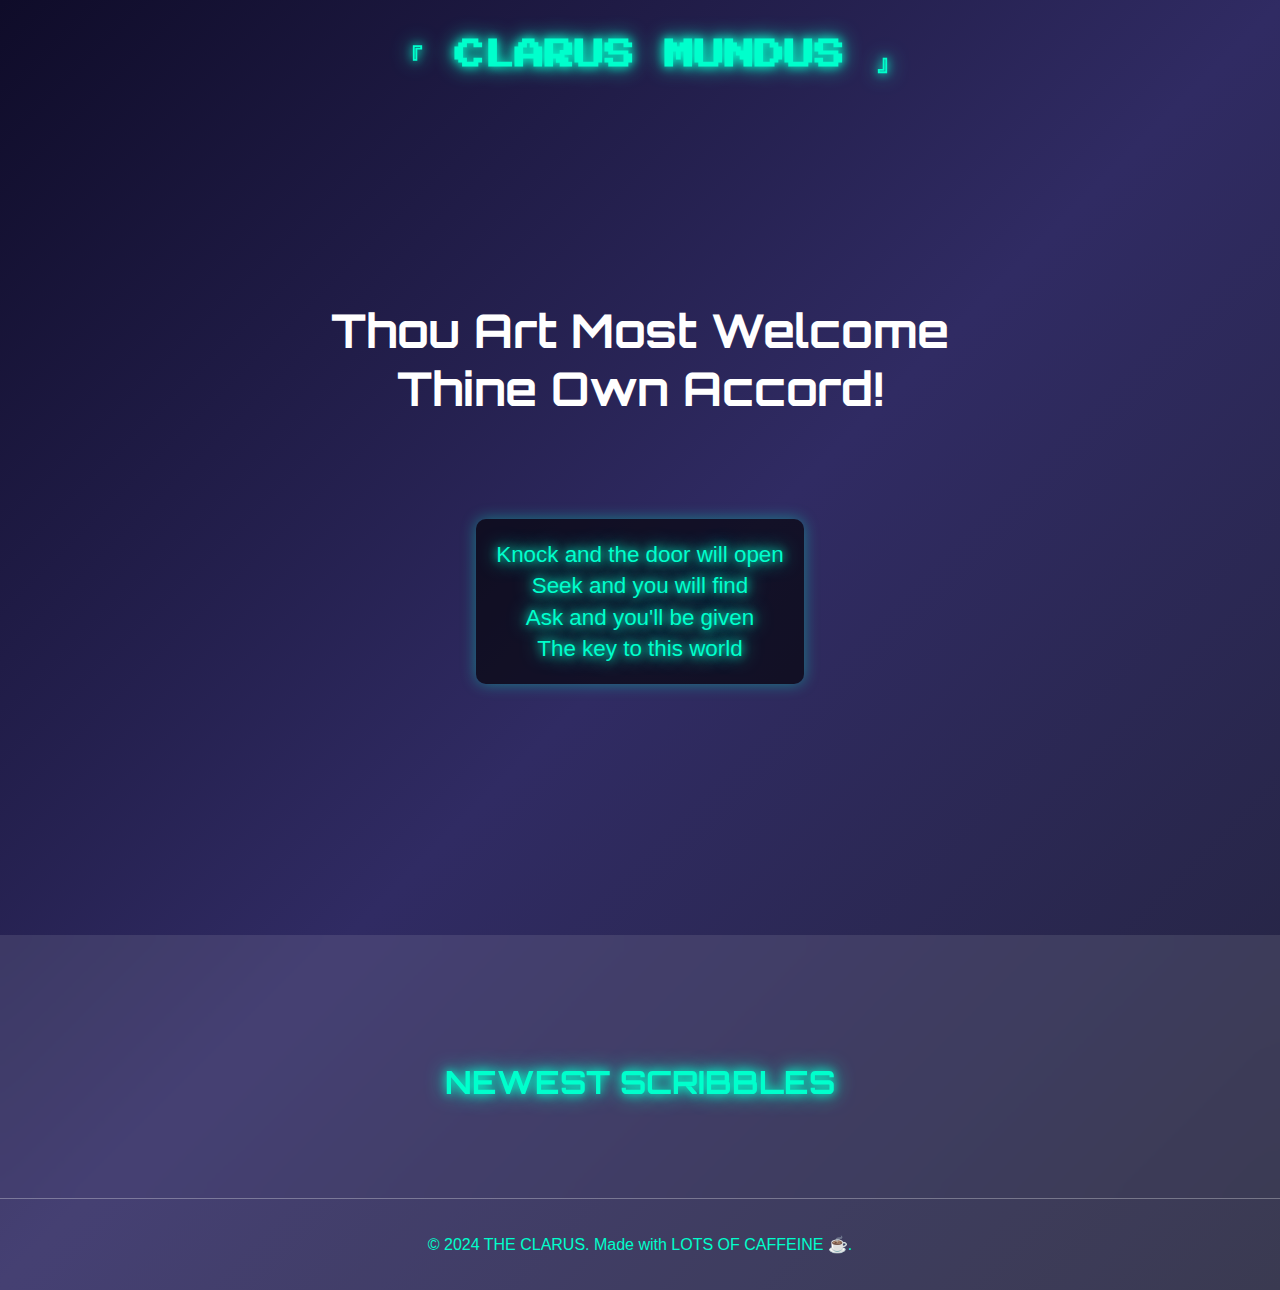
==== index.html @ f5828415 "all" ====
<!DOCTYPE html>
<html lang="en">
<head>
    <meta charset="UTF-8">
    <meta name="viewport" content="width=device-width, initial-scale=1.0">
    <link rel="icon" href="dogcow.png" type="image/x-icon">
    <title>THE CLARUS</title>
    <link rel="stylesheet" href="ded.css">
    <link rel="stylesheet" href="https://fonts.googleapis.com/css2?family=Orbitron&display=swap">
    <link rel="stylesheet" href="https://fonts.googleapis.com/css2?family=Press+Start+2P&display=swap">
    
</head>
<body>
    <canvas id="canvas"></canvas>
    <header>
        <h1 class="hoverable">『 CLARUS MUNDUS 』</h1>
        <nav class="hoverable">
            <ul>
                <li><a href="index.html" class="hoverable">HOME</a></li>
                <li><a href="scribbles.html" class="hoverable">SCRIBBLES</a></li>
                <li><a href="about.html" class="hoverable">ABOUT</a></li>
            </ul>
        </nav>
    </header>

    <section id="home" class="hero-section">
        <h2>Thou Art Most Welcome <br> Thine Own Accord!</h2>
        <div class="hero-content">
            <p class="hero-text">Knock and the door will open<br>
            Seek and you will find<br>
            Ask and you'll be given<br>
            The key to this world</p>
        </div>
    </section>

    <section id="blog" class="blog-section">
        <h2>NEWEST SCRIBBLES</h2>
        <div class="blog-posts">
            <!-- Blog posts will be dynamically added here -->
        </div>
    </section>

    <footer>
        <p>&copy; 2024 THE CLARUS. Made with LOTS OF CAFFEINE ☕. </p>
    </footer>

    <script src="script.js"></script>
    <script src="script2.js"></script>
</body>
</html>
---- ded.css ----
/* Body & Basic Elements */
body {
    cursor: url(https://cdn.custom-cursor.com/db/4732/32/arrow2699.png), default !important;
    font-family: 'Segoe UI', Tahoma, Geneva, Verdana, sans-serif;
    margin: 0;
    padding: 0;
    background: linear-gradient(135deg, #0f0c29, #302b63, #24243e);
    background-color: #302b63;
    color: #ffffff;
    min-height: 100vh;
    display: flex;
    flex-direction: column;
}


.hoverable, .blog-post, .futuristic-button {
    cursor: url(https://cdn.custom-cursor.com/db/4731/32/arrow2699.png), pointer !important;
}

body.holding .hoverable {
    cursor: url(https://cdn.custom-cursor.com/db/4731/32/arrow2699.png), pointer !important;
}

header {
    position: fixed; /* Makes the header stick to the top */
    top: 0;
    left: 0;
    width: 100%;
    padding: 20px 10px; /* Adjusted for smaller screens */
    text-align: center;
    z-index: 1000;
    transition: background-color 0.5s ease, border-bottom 0.5s ease;
}

header h1 {
    font-family: 'Press Start 2P', sans-serif;
    /*margin: 0;*/
    font-size: 1.9rem; /* Adjusted font size for mobile */
    color: #00ffcc;
    text-shadow: 0 0 10px #00ffcc, 0 0 20px #00ffcc;
    cursor: pointer;
}

nav ul {
    list-style: none;
    padding: 0;
    margin: 20px 0 0 0;
    display: flex;
    justify-content: center;
    opacity: 0; /* Initially hidden */
    visibility: hidden; /* Initially hidden */
    transform: translateY(-20px); /* Hidden off-screen above the header */
    transition: opacity 0.3s ease, visibility 0.3s ease, transform 0.3s ease;
}

nav ul li {
    margin: 0 20px;
}

nav ul li a {
    color: #00ffcc;
    text-decoration: none;
    font-size: 1.2rem; /* Adjusted font size for mobile */
    transition: color 0.3s, text-shadow 0.3s;
}

nav ul li a:hover {
    color: #ffffff;
    text-shadow: 0 0 10px #ffffff, 0 0 20px #ffffff, 0 0 30px #ffffff;
}

header h1:hover + nav ul,
nav ul:hover {
    opacity: 1;
    visibility: visible;
}

/* Hero Section */
.hero-section {
    height: 95vh; /* Adjusted height for smaller screens */
    display: flex;
    flex-direction: column;
    justify-content: center;
    align-items: center;
    text-align: center;
    position: relative;
    color: #ffffff;
    margin-top: 80px; /* Adjusted to ensure content is below the header */
}

.hero-section h2 {
    font-family: 'Orbitron', sans-serif;
    font-size: 2.9rem; /* Adjusted font size for mobile */
    margin-top: -30px;
    margin-bottom: 8%;
    animation: glow 2s infinite alternate;
}

.upper-post h2 {
    font-family: 'Orbitron', sans-serif;
    font-size: 2.9rem; /* Adjusted font size for mobile */
    
    animation: glow 2s infinite alternate;
}

.abouth2 {
    font-family: 'Orbitron', sans-serif;
    font-size: 2.9rem; /* Adjusted font size for mobile */
    margin-top: 0px !important;
    margin-bottom: 0px !important;
    animation: glow 2s infinite alternate;
}

.hero-content {
    background: rgba(0, 0, 0, 0.6); /* Semi-transparent background for text readability */
    padding: 10px; /* Reduced padding for smaller screens */
    border-radius: 10px; /* Rounded corners for a modern look */
    box-shadow: 0 0 15px rgba(0, 255, 204, 0.4); /* Glowing effect */
}

.hero-text {
    font-size: 1.2rem; /* Adjusted size for smaller screens */
    line-height: 1.4;
    color: #00ffcc;
    text-shadow: 0 0 10px #00ffcc, 0 0 20px #00ffcc;
    margin: 0;
}

@keyframes fadeIn {
    from {
        opacity: 0;
        transform: translateY(20px);
    }
    to {
        opacity: 1;
        transform: translateY(0);
    }
}

.hero-content {
    animation: fadeIn 2s ease-out;
}

.hero-section p {
    font-size: 1.4rem; /* Adjusted size for smaller screens */
}

/* Blog Section */
.blog-section {
    padding: 30px 10px; /* Adjusted padding for smaller screens */
    background: rgba(255, 255, 255, 0.1);
    backdrop-filter: blur(10px);
    padding-top: 100px;
}

.blog-section2 {
    padding: 30px 10px; /* Adjusted padding for smaller screens */
    
    backdrop-filter: blur(10px);
    padding-top: 100px;
}
.blog-section2 h2 {
    font-family: 'Orbitron', sans-serif;
    text-align: center;
    margin-bottom: 20px; /* Adjusted margin for smaller screens */
    font-size: 2rem; /* Adjusted font size for mobile */
    color: #00ffcc;
    text-shadow: 0 0 10px #00ffcc, 0 0 20px #00ffcc;
}

.blog-section h2 {
    font-family: 'Orbitron', sans-serif;
    text-align: center;
    padding-bottom: 40px; /* Adjusted margin for smaller screens */
    font-size: 2rem; /* Adjusted font size for mobile */
    color: #00ffcc;
    text-shadow: 0 0 10px #00ffcc, 0 0 20px #00ffcc;
}

.blog-posts {
    text-align: center;
    display: flex;
    flex-wrap: wrap;
    justify-content: center; /* Center align items */
}

.blog-post {
    background: rgba(255, 255, 255, 0.1);
    backdrop-filter: blur(10px);
    margin: 10px; /* Reduced margin for smaller screens */
    padding: 10px; /* Reduced padding for smaller screens */
    border-radius: 10px;
    width: 100%; /* Full width on small screens */
    max-width: 300px; /* Max width for larger screens */
    transition: transform 0.3s, box-shadow 0.3s;
    border: 1px solid rgba(255, 255, 255, 0.3);
}

.blog-post h3 {
    text-align: center;
    color: #00ffcc;
    margin: 0;
}

.blog-post h3:hover {
    text-shadow: 0 0 10px #00ffcc, 0 0 20px #00ffcc;
}

.blog-post:hover {
    transform: translateY(-10px);
    box-shadow: 0 0 15px rgba(0, 255, 204, 0.8), 0 0 25px rgba(0, 255, 204, 0.6);
}

.blog-link {
    cursor: url(https://cdn.custom-cursor.com/db/4731/32/arrow2699.png), pointer !important;
    color: #00ffcc;
    text-decoration: none;
    display: block; /* Ensures the entire block is clickable */
    margin-bottom: 10px;
}

.blog-link p {
    color: #ffffff;
}

/* Footer */
footer {
    text-align: center;
    padding: 20px 0;
    background-color: rgba(255, 255, 255, 0.1);
    color: #00ffcc;
    border-top: 1px solid rgba(255, 255, 255, 0.3);
    margin-top: auto;
}

/* Animations */
@keyframes glow {
    from {
        text-shadow: 0 0 10px #00ffcc, 0 0 20px #00ffcc, 0 0 30px #00ffcc, 0 0 40px #00ffcc;
    }
    to {
        text-shadow: 0 0 20px #ffffff, 0 0 30px #00ffcc, 0 0 40px #00ffcc, 0 0 50px #00ffcc;
    }
}

/* Responsive Design */
@media (max-width: 768px) {
    .blog-posts {
        flex-direction: column;
        align-items: center;
    }
    .canvas {
        z-index: -1 !important;
    }
    .hero-section {
        margin-top: 60px; /* Adjusted for smaller screens */
    }
    header h1 {
        font-size: 1.2rem;
    }
    footer {
        font-size: 0.8rem;
    }
}
.neon-button {
    background-color: transparent;
    color: #00ffcc;
    border: 2px solid #00ffcc;
    padding: 8px 16px; /* Reduced padding for smaller screens */
    text-transform: uppercase;
    font-size: 0.9rem; /* Adjusted font size for mobile */
    cursor: pointer;
    transition: color 0.3s, box-shadow 0.3s;
    text-shadow: 0 0 10px #00ffcc, 0 0 20px #00ffcc;
}

.neon-button:hover {
    color: #ffffff;
    box-shadow: 0 0 10px #00ffcc, 0 0 20px #00ffcc, 0 0 30px #00ffcc;
}

.blog-post {
    perspective: 1000px;
}

.blog-post:hover {
    transform: rotateY(10deg);
}

canvas {
    position: absolute;
    top: 0;
    right: 0;
    /*z-index: 1;*/
}

/* Header Background Invisible */
header {
    background-color: transparent;
    border-bottom: none;
}

/* Header Background Visible on Scroll */
header.scrolled {
    background: linear-gradient(135deg, rgba(15, 12, 41, 0.8), rgba(48, 43, 99, 0.8), rgba(36, 36, 62, 0.8));
    border-bottom: 1px solid rgba(0, 255, 204, 0.4);
    box-shadow: 0 4px 10px rgba(0, 255, 204, 0.2);
    backdrop-filter: blur(10px); /* Adds a glassmorphism effect */
    animation: pulse 3s infinite alternate;
}

@keyframes pulse {
    0% {
        box-shadow: 0 4px 10px rgba(0, 255, 204, 0.2), 0 0 20px rgba(0, 255, 204, 0.4);
    }
    100% {
        box-shadow: 0 4px 10px rgba(0, 255, 204, 0.4), 0 0 40px rgba(0, 255, 204, 0.6);
    }
}

header.scrolled nav ul {
    opacity: 1;
    visibility: visible;
    transform: translateY(0); /* Moves into view */
}

/* Search Bar */
.search-bar {
    text-align: center;
    margin-bottom: 20px;
}

#searchInput {
    padding: 10px;
    width: 80%;
    max-width: 600px;
    border-radius: 20px;
    border: 1px solid rgba(255, 255, 255, 0.3);
    background: rgba(0, 0, 0, 0.5);
    color: #00ffcc;
    font-size: 1rem;
    box-shadow: 0 0 10px rgba(0, 255, 204, 0.4);
    transition: box-shadow 0.3s ease;
}

#searchInput:focus {
    outline: none;
    box-shadow: 0 0 20px rgba(0, 255, 204, 0.8);
}

/* Adjust the layout for small screens */
@media (max-width: 768px) {
    #searchInput {
        width: 90%;
    }
}

/* Futuristic Button */
.futuristic-button {
    display: inline-block;
    padding: 12px 24px;
    font-size: 1.2rem;
    text-transform: uppercase;
    color: #00ffcc;
    background-color: transparent;
    border: 2px solid #00ffcc;
    border-radius: 50px;
    cursor: pointer;
    transition: all 0.3s ease;
    position: relative;
    z-index: 1;
    overflow: hidden;
    box-shadow: 0 0 15px rgba(0, 255, 204, 0.4), 0 0 25px rgba(0, 255, 204, 0.2);
    text-shadow: 0 0 10px #00ffcc, 0 0 20px #00ffcc;
    margin-top: 20px;
}

.futuristic-button::before {
    content: '';
    position: absolute;
    top: 0;
    left: 0;
    width: 100%;
    height: 100%;
    background: linear-gradient(135deg, rgba(0, 255, 204, 0.4), rgba(0, 255, 204, 0.1));
    transition: all 0.3s ease;
    z-index: -1;
    transform: scale(0);
    border-radius: 50px;
}

.futuristic-button:hover::before {
    transform: scale(1.5);
    opacity: 0;
}

.futuristic-button:hover {
    color: #ffffff;
    box-shadow: 0 0 20px #00ffcc, 0 0 40px #00ffcc, 0 0 60px #00ffcc;
}







/* Easter Egg Effect */
body.easter-egg {
    background: linear-gradient(135deg, #ff0000, #ff9900, #ffcc00);
    color: #000000;
}

.hero-content a {
    margin: 10px;
    display: inline-block;
    text-decoration: none;
}

.hero-content a.futuristic-button {
    margin-top: 20px;
}

/* Responsive Design for Hero Section */
.hero-section {
    height: 95vh; /* Adjusted height for smaller screens */
    display: flex;
    flex-direction: column;
    justify-content: center;
    align-items: center;
    text-align: center;
    position: relative;
    color: #ffffff;
    margin-top: 80px; /* Adjusted to ensure content is below the header */
}

.hero-section3 {
    height: 70vh; /* Adjusted height for smaller screens */
    display: flex;
    flex-direction: column;
    justify-content: center;
    align-items: center;
    text-align: center;
    position: relative;
    color: #ffffff;
    margin-top: 80px; /* Adjusted to ensure content is below the header */
}

.hero-content {
    background: rgba(0, 0, 0, 0.6);
    padding: 20px;
    border-radius: 10px;
    box-shadow: 0 0 15px rgba(0, 255, 204, 0.4);
}

/* Futuristic Button */
.futuristic-button {
    display: inline-block;
    padding: 12px 24px;
    font-size: 1.2rem;
    text-transform: uppercase;
    color: #00ffcc;
    background-color: transparent;
    border: 2px solid #00ffcc;
    border-radius: 50px;
    cursor: pointer;
    transition: all 0.3s ease;
    position: relative;
    z-index: 1;
    overflow: hidden;
    box-shadow: 0 0 15px rgba(0, 255, 204, 0.4), 0 0 25px rgba(0, 255, 204, 0.2);
    text-shadow: 0 0 10px #00ffcc, 0 0 20px #00ffcc;
    margin-top: 20px;
}

.futuristic-button::before {
    content: '';
    position: absolute;
    top: 0;
    left: 0;
    width: 100%;
    height: 100%;
    background: linear-gradient(135deg, rgba(0, 255, 204, 0.4), rgba(0, 255, 204, 0.1));
    transition: all 0.3s ease;
    z-index: -1;
    transform: scale(0);
    border-radius: 50px;
}

.futuristic-button:hover::before {
    transform: scale(1.5);
    opacity: 0;
}

.futuristic-button:hover {
    color: #ffffff;
    box-shadow: 0 0 20px #00ffcc, 0 0 40px #00ffcc, 0 0 60px #00ffcc;
}


 /* Responsive Design */
 @media (max-width: 768px) {
   

    

    .futuristic-button {
        font-size: 1rem;
        padding: 10px 20px;
    }

    
}

@media (max-width: 480px) {
    
    .futuristic-button {
        font-size: 0.9rem;
        padding: 8px 16px;
    }
}


.post {
    background: rgba(0, 0, 0, 0.6); /* Dark background for contrast */
    color: #00ffcc; /* Futuristic neon color for text */
    border-radius: 10px; /* Rounded corners */
    padding: 20px; /* Space around the content */
    margin-bottom: 20px; /* Space between posts */
    box-shadow: 0 0 15px rgba(0, 255, 204, 0.4), 0 0 25px rgba(0, 255, 204, 0.2); /* Glowing effect */
    transition: transform 0.3s, box-shadow 0.3s; /* Smooth hover effects */
    margin-left: 50px;
    margin-right: 50px;
}

.upper-post {
    background: rgba(0, 0, 0, 0.6); /* Dark background for contrast */
    color: #00ffcc; /* Futuristic neon color for text */
    border-bottom-right-radius: 100px;
    border-bottom-left-radius: 100px;
    
    margin-bottom: 20px; /* Space between posts */
    box-shadow: 0 0 15px rgba(0, 255, 204, 0.4), 0 0 25px rgba(0, 255, 204, 0.2); /* Glowing effect */
    transition: transform 0.3s, box-shadow 0.3s; /* Smooth hover effects */
    margin-left: 50px;
    margin-right: 50px;
    padding-top: 100px;
    text-align: center;
    padding-bottom: 20px;
}

.post:hover {
    transform: translateY(-10px); /* Lift effect on hover */
    box-shadow: 0 0 25px rgba(0, 255, 204, 0.8), 0 0 40px rgba(0, 255, 204, 0.6); /* Stronger glow on hover */
}

.post h2 {
    font-family: 'Orbitron', sans-serif; /* Futuristic font */
    font-size: 1.8rem;
    text-shadow: 0 0 10px #00ffcc, 0 0 20px #00ffcc;
    margin-bottom: 10px;
}

.post p {
    line-height: 1.6; /* Increase line spacing for readability */
    font-size: 1rem;
}

/* IMAGE CSS */
.post-image {
    width: 300px;
    height: auto;
    border-radius: 10px;
    margin-bottom: 10px;
    box-shadow: 0 0 10px rgba(0, 255, 204, 0.4), 0 0 15px rgba(0, 255, 204, 0.2); /* Glowing effect */
    transition: transform 0.3s, box-shadow 0.3s;
}

.post-image:hover {
    transform: scale(1.05); /* Slight zoom on hover */
    box-shadow: 0 0 20px rgba(0, 255, 204, 0.8), 0 0 30px rgba(0, 255, 204, 0.6); /* Stronger glow on hover */
    cursor: url(https://cdn.custom-cursor.com/db/4731/32/arrow2699.png), pointer !important;
}
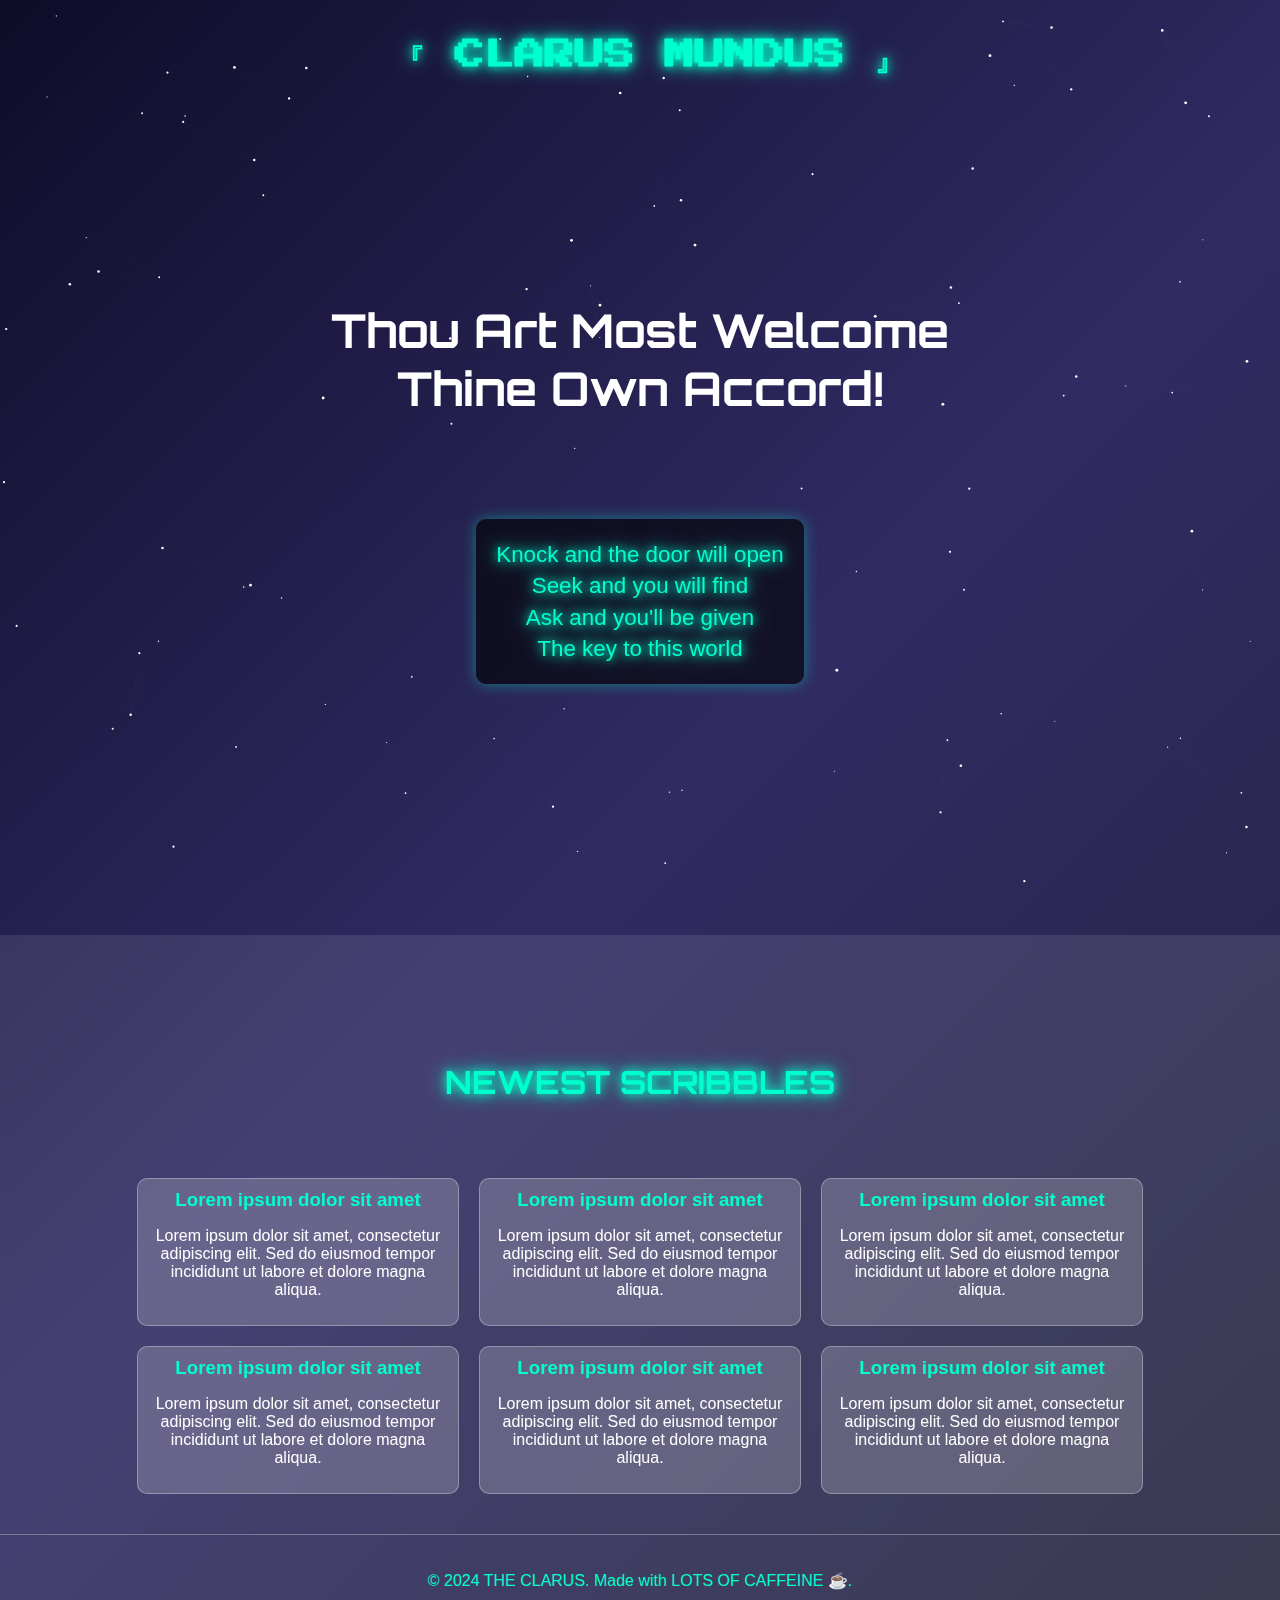
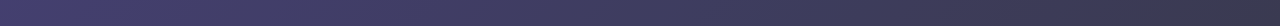
==== commit b0a57149: "ADJUST LINKS" ====
--- a/index.html
+++ b/index.html
@@ -3,7 +3,7 @@
 <head>
     <meta charset="UTF-8">
     <meta name="viewport" content="width=device-width, initial-scale=1.0">
-    <link rel="icon" href="dogcow.png" type="image/x-icon">
+    <link rel="icon" href="IMAGES/dogcow.png" type="image/x-icon">
     <title>THE CLARUS</title>
     <link rel="stylesheet" href="ded.css">
     <link rel="stylesheet" href="https://fonts.googleapis.com/css2?family=Orbitron&display=swap">
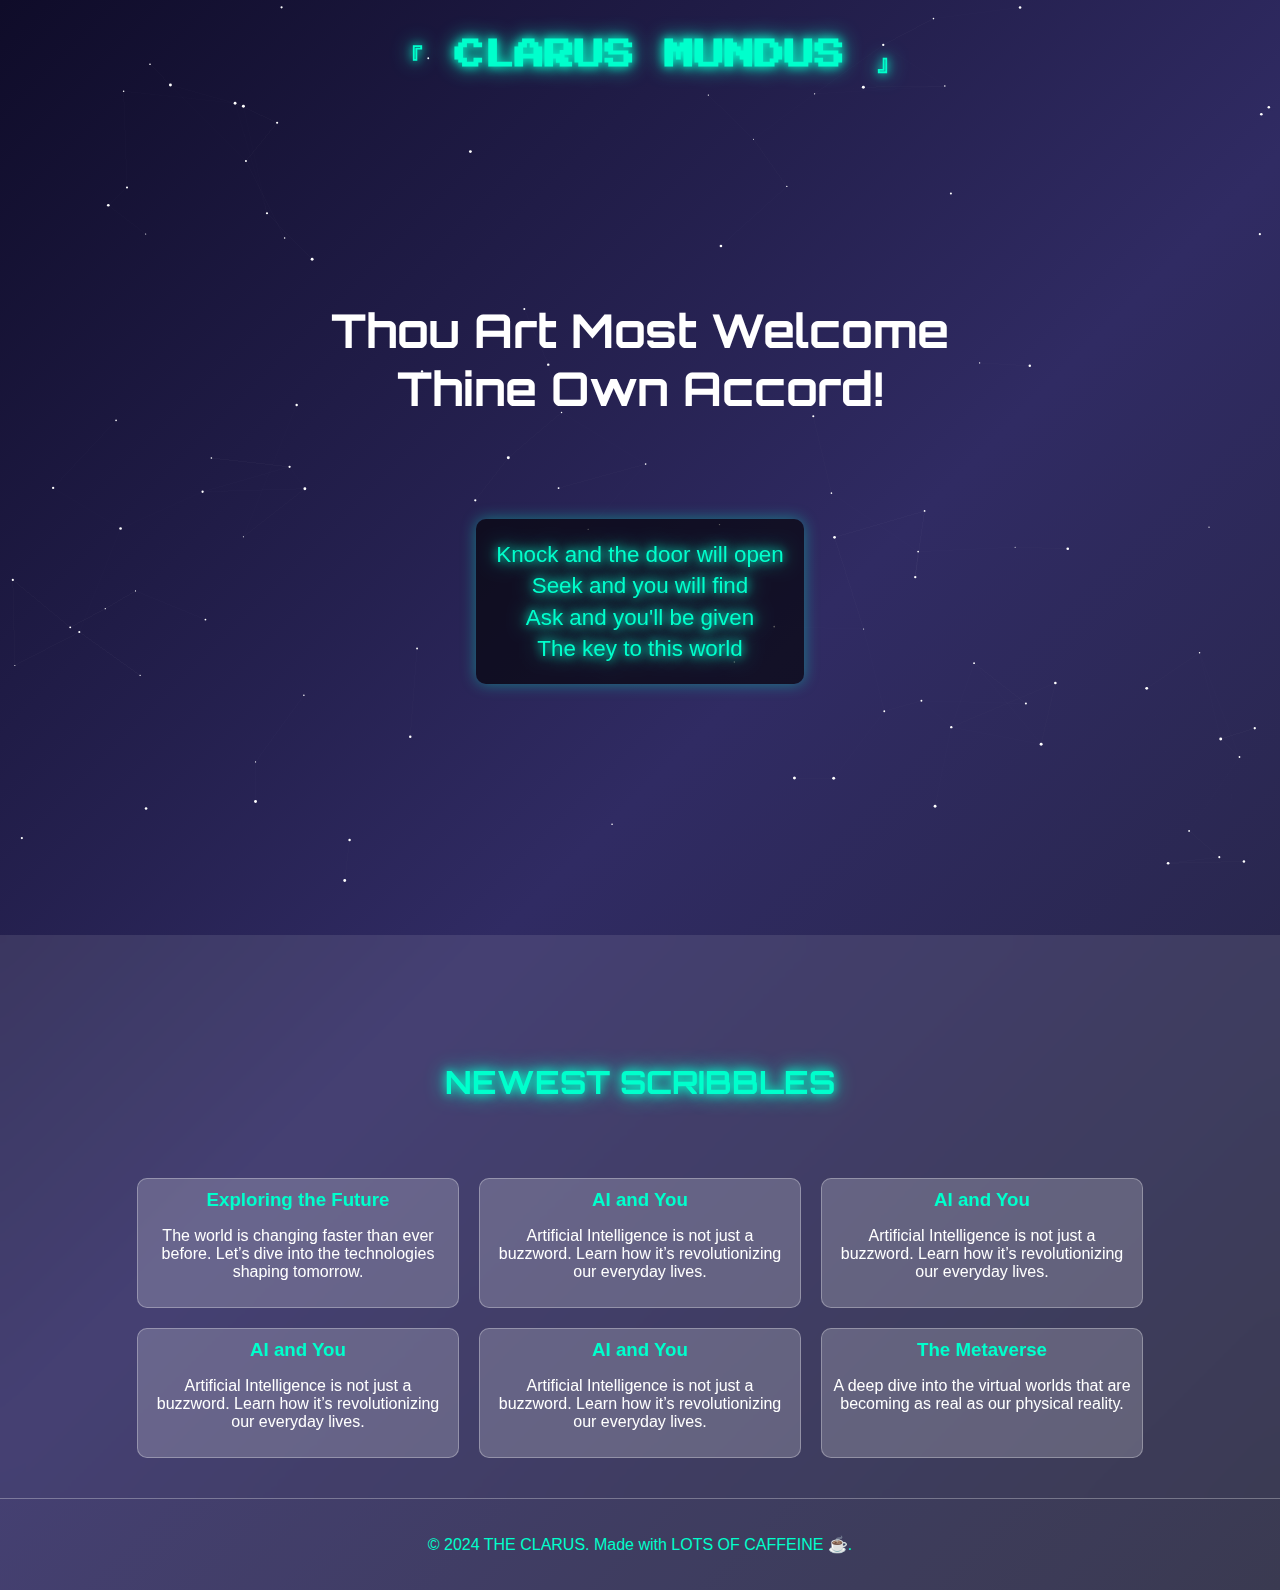
==== commit cdbc8d62: "new featues" ====
--- a/index.html
+++ b/index.html
@@ -36,7 +36,6 @@
     <section id="blog" class="blog-section">
         <h2>NEWEST SCRIBBLES</h2>
         <div class="blog-posts">
-            <!-- Blog posts will be dynamically added here -->
         </div>
     </section>
 
--- a/ded.css
+++ b/ded.css
@@ -1,4 +1,3 @@
-/* Body & Basic Elements */
 body {
     cursor: url(https://cdn.custom-cursor.com/db/4732/32/arrow2699.png), default !important;
     font-family: 'Segoe UI', Tahoma, Geneva, Verdana, sans-serif;
@@ -22,11 +21,11 @@
 }
 
 header {
-    position: fixed; /* Makes the header stick to the top */
+    position: fixed; 
     top: 0;
     left: 0;
     width: 100%;
-    padding: 20px 10px; /* Adjusted for smaller screens */
+    padding: 20px 10px; 
     text-align: center;
     z-index: 1000;
     transition: background-color 0.5s ease, border-bottom 0.5s ease;
@@ -35,7 +34,7 @@
 header h1 {
     font-family: 'Press Start 2P', sans-serif;
     /*margin: 0;*/
-    font-size: 1.9rem; /* Adjusted font size for mobile */
+    font-size: 1.9rem; 
     color: #00ffcc;
     text-shadow: 0 0 10px #00ffcc, 0 0 20px #00ffcc;
     cursor: pointer;
@@ -47,9 +46,9 @@
     margin: 20px 0 0 0;
     display: flex;
     justify-content: center;
-    opacity: 0; /* Initially hidden */
-    visibility: hidden; /* Initially hidden */
-    transform: translateY(-20px); /* Hidden off-screen above the header */
+    opacity: 0; 
+    visibility: hidden; 
+    transform: translateY(-20px); 
     transition: opacity 0.3s ease, visibility 0.3s ease, transform 0.3s ease;
 }
 
@@ -60,7 +59,7 @@
 nav ul li a {
     color: #00ffcc;
     text-decoration: none;
-    font-size: 1.2rem; /* Adjusted font size for mobile */
+    font-size: 1.2rem; 
     transition: color 0.3s, text-shadow 0.3s;
 }
 
@@ -75,9 +74,9 @@
     visibility: visible;
 }
 
-/* Hero Section */
+
 .hero-section {
-    height: 95vh; /* Adjusted height for smaller screens */
+    height: 95vh; 
     display: flex;
     flex-direction: column;
     justify-content: center;
@@ -85,12 +84,12 @@
     text-align: center;
     position: relative;
     color: #ffffff;
-    margin-top: 80px; /* Adjusted to ensure content is below the header */
+    margin-top: 80px; 
 }
 
 .hero-section h2 {
     font-family: 'Orbitron', sans-serif;
-    font-size: 2.9rem; /* Adjusted font size for mobile */
+    font-size: 2.9rem; 
     margin-top: -30px;
     margin-bottom: 8%;
     animation: glow 2s infinite alternate;
@@ -98,28 +97,28 @@
 
 .upper-post h2 {
     font-family: 'Orbitron', sans-serif;
-    font-size: 2.9rem; /* Adjusted font size for mobile */
+    font-size: 2.9rem; 
     
     animation: glow 2s infinite alternate;
 }
 
 .abouth2 {
     font-family: 'Orbitron', sans-serif;
-    font-size: 2.9rem; /* Adjusted font size for mobile */
+    font-size: 2.9rem; 
     margin-top: 0px !important;
     margin-bottom: 0px !important;
     animation: glow 2s infinite alternate;
 }
 
 .hero-content {
-    background: rgba(0, 0, 0, 0.6); /* Semi-transparent background for text readability */
-    padding: 10px; /* Reduced padding for smaller screens */
-    border-radius: 10px; /* Rounded corners for a modern look */
-    box-shadow: 0 0 15px rgba(0, 255, 204, 0.4); /* Glowing effect */
+    background: rgba(0, 0, 0, 0.6); 
+    padding: 10px; 
+    border-radius: 10px; 
+    box-shadow: 0 0 15px rgba(0, 255, 204, 0.4); 
 }
 
 .hero-text {
-    font-size: 1.2rem; /* Adjusted size for smaller screens */
+    font-size: 1.2rem; 
     line-height: 1.4;
     color: #00ffcc;
     text-shadow: 0 0 10px #00ffcc, 0 0 20px #00ffcc;
@@ -142,19 +141,19 @@
 }
 
 .hero-section p {
-    font-size: 1.4rem; /* Adjusted size for smaller screens */
-}
-
-/* Blog Section */
+    font-size: 1.4rem; 
+}
+
+
 .blog-section {
-    padding: 30px 10px; /* Adjusted padding for smaller screens */
+    padding: 30px 10px; 
     background: rgba(255, 255, 255, 0.1);
     backdrop-filter: blur(10px);
     padding-top: 100px;
 }
 
 .blog-section2 {
-    padding: 30px 10px; /* Adjusted padding for smaller screens */
+    padding: 30px 10px; 
     
     backdrop-filter: blur(10px);
     padding-top: 100px;
@@ -162,8 +161,8 @@
 .blog-section2 h2 {
     font-family: 'Orbitron', sans-serif;
     text-align: center;
-    margin-bottom: 20px; /* Adjusted margin for smaller screens */
-    font-size: 2rem; /* Adjusted font size for mobile */
+    margin-bottom: 20px; 
+    font-size: 2rem; 
     color: #00ffcc;
     text-shadow: 0 0 10px #00ffcc, 0 0 20px #00ffcc;
 }
@@ -171,8 +170,8 @@
 .blog-section h2 {
     font-family: 'Orbitron', sans-serif;
     text-align: center;
-    padding-bottom: 40px; /* Adjusted margin for smaller screens */
-    font-size: 2rem; /* Adjusted font size for mobile */
+    padding-bottom: 40px; 
+    font-size: 2rem; 
     color: #00ffcc;
     text-shadow: 0 0 10px #00ffcc, 0 0 20px #00ffcc;
 }
@@ -181,17 +180,17 @@
     text-align: center;
     display: flex;
     flex-wrap: wrap;
-    justify-content: center; /* Center align items */
+    justify-content: center; 
 }
 
 .blog-post {
     background: rgba(255, 255, 255, 0.1);
     backdrop-filter: blur(10px);
-    margin: 10px; /* Reduced margin for smaller screens */
-    padding: 10px; /* Reduced padding for smaller screens */
+    margin: 10px; 
+    padding: 10px; 
     border-radius: 10px;
-    width: 100%; /* Full width on small screens */
-    max-width: 300px; /* Max width for larger screens */
+    width: 100%; 
+    max-width: 300px; 
     transition: transform 0.3s, box-shadow 0.3s;
     border: 1px solid rgba(255, 255, 255, 0.3);
 }
@@ -215,7 +214,7 @@
     cursor: url(https://cdn.custom-cursor.com/db/4731/32/arrow2699.png), pointer !important;
     color: #00ffcc;
     text-decoration: none;
-    display: block; /* Ensures the entire block is clickable */
+    display: block; 
     margin-bottom: 10px;
 }
 
@@ -223,7 +222,7 @@
     color: #ffffff;
 }
 
-/* Footer */
+
 footer {
     text-align: center;
     padding: 20px 0;
@@ -233,7 +232,7 @@
     margin-top: auto;
 }
 
-/* Animations */
+
 @keyframes glow {
     from {
         text-shadow: 0 0 10px #00ffcc, 0 0 20px #00ffcc, 0 0 30px #00ffcc, 0 0 40px #00ffcc;
@@ -243,7 +242,6 @@
     }
 }
 
-/* Responsive Design */
 @media (max-width: 768px) {
     .blog-posts {
         flex-direction: column;
@@ -253,7 +251,7 @@
         z-index: -1 !important;
     }
     .hero-section {
-        margin-top: 60px; /* Adjusted for smaller screens */
+        margin-top: 60px; 
     }
     header h1 {
         font-size: 1.2rem;
@@ -266,9 +264,9 @@
     background-color: transparent;
     color: #00ffcc;
     border: 2px solid #00ffcc;
-    padding: 8px 16px; /* Reduced padding for smaller screens */
+    padding: 8px 16px; 
     text-transform: uppercase;
-    font-size: 0.9rem; /* Adjusted font size for mobile */
+    font-size: 0.9rem; 
     cursor: pointer;
     transition: color 0.3s, box-shadow 0.3s;
     text-shadow: 0 0 10px #00ffcc, 0 0 20px #00ffcc;
@@ -294,18 +292,18 @@
     /*z-index: 1;*/
 }
 
-/* Header Background Invisible */
+
 header {
     background-color: transparent;
     border-bottom: none;
 }
 
-/* Header Background Visible on Scroll */
+
 header.scrolled {
     background: linear-gradient(135deg, rgba(15, 12, 41, 0.8), rgba(48, 43, 99, 0.8), rgba(36, 36, 62, 0.8));
     border-bottom: 1px solid rgba(0, 255, 204, 0.4);
     box-shadow: 0 4px 10px rgba(0, 255, 204, 0.2);
-    backdrop-filter: blur(10px); /* Adds a glassmorphism effect */
+    backdrop-filter: blur(10px); 
     animation: pulse 3s infinite alternate;
 }
 
@@ -321,10 +319,10 @@
 header.scrolled nav ul {
     opacity: 1;
     visibility: visible;
-    transform: translateY(0); /* Moves into view */
-}
-
-/* Search Bar */
+    transform: translateY(0); 
+}
+
+
 .search-bar {
     text-align: center;
     margin-bottom: 20px;
@@ -348,14 +346,14 @@
     box-shadow: 0 0 20px rgba(0, 255, 204, 0.8);
 }
 
-/* Adjust the layout for small screens */
+
 @media (max-width: 768px) {
     #searchInput {
         width: 90%;
     }
 }
 
-/* Futuristic Button */
+
 .futuristic-button {
     display: inline-block;
     padding: 12px 24px;
@@ -405,7 +403,7 @@
 
 
 
-/* Easter Egg Effect */
+
 body.easter-egg {
     background: linear-gradient(135deg, #ff0000, #ff9900, #ffcc00);
     color: #000000;
@@ -421,9 +419,9 @@
     margin-top: 20px;
 }
 
-/* Responsive Design for Hero Section */
+
 .hero-section {
-    height: 95vh; /* Adjusted height for smaller screens */
+    height: 95vh; 
     display: flex;
     flex-direction: column;
     justify-content: center;
@@ -431,11 +429,10 @@
     text-align: center;
     position: relative;
     color: #ffffff;
-    margin-top: 80px; /* Adjusted to ensure content is below the header */
-}
-
+    margin-top: 80px; 
+}
 .hero-section3 {
-    height: 70vh; /* Adjusted height for smaller screens */
+    height: 70vh; 
     display: flex;
     flex-direction: column;
     justify-content: center;
@@ -443,9 +440,8 @@
     text-align: center;
     position: relative;
     color: #ffffff;
-    margin-top: 80px; /* Adjusted to ensure content is below the header */
-}
-
+    margin-top: 80px; 
+}
 .hero-content {
     background: rgba(0, 0, 0, 0.6);
     padding: 20px;
@@ -453,7 +449,7 @@
     box-shadow: 0 0 15px rgba(0, 255, 204, 0.4);
 }
 
-/* Futuristic Button */
+
 .futuristic-button {
     display: inline-block;
     padding: 12px 24px;
@@ -498,7 +494,7 @@
 }
 
 
- /* Responsive Design */
+ 
  @media (max-width: 768px) {
    
 
@@ -522,26 +518,26 @@
 
 
 .post {
-    background: rgba(0, 0, 0, 0.6); /* Dark background for contrast */
-    color: #00ffcc; /* Futuristic neon color for text */
-    border-radius: 10px; /* Rounded corners */
-    padding: 20px; /* Space around the content */
-    margin-bottom: 20px; /* Space between posts */
-    box-shadow: 0 0 15px rgba(0, 255, 204, 0.4), 0 0 25px rgba(0, 255, 204, 0.2); /* Glowing effect */
-    transition: transform 0.3s, box-shadow 0.3s; /* Smooth hover effects */
+    background: rgba(0, 0, 0, 0.6); 
+    color: #00ffcc; 
+    border-radius: 10px; 
+    padding: 20px; 
+    margin-bottom: 20px;
+    box-shadow: 0 0 15px rgba(0, 255, 204, 0.4), 0 0 25px rgba(0, 255, 204, 0.2); 
+    transition: transform 0.3s, box-shadow 0.3s; 
     margin-left: 50px;
     margin-right: 50px;
 }
 
 .upper-post {
-    background: rgba(0, 0, 0, 0.6); /* Dark background for contrast */
-    color: #00ffcc; /* Futuristic neon color for text */
+    background: rgba(0, 0, 0, 0.6); 
+    color: #00ffcc; 
     border-bottom-right-radius: 100px;
     border-bottom-left-radius: 100px;
     
-    margin-bottom: 20px; /* Space between posts */
-    box-shadow: 0 0 15px rgba(0, 255, 204, 0.4), 0 0 25px rgba(0, 255, 204, 0.2); /* Glowing effect */
-    transition: transform 0.3s, box-shadow 0.3s; /* Smooth hover effects */
+    margin-bottom: 20px; 
+    box-shadow: 0 0 15px rgba(0, 255, 204, 0.4), 0 0 25px rgba(0, 255, 204, 0.2); 
+    transition: transform 0.3s, box-shadow 0.3s; 
     margin-left: 50px;
     margin-right: 50px;
     padding-top: 100px;
@@ -550,36 +546,34 @@
 }
 
 .post:hover {
-    transform: translateY(-10px); /* Lift effect on hover */
-    box-shadow: 0 0 25px rgba(0, 255, 204, 0.8), 0 0 40px rgba(0, 255, 204, 0.6); /* Stronger glow on hover */
+    transform: translateY(-10px);
+    box-shadow: 0 0 25px rgba(0, 255, 204, 0.8), 0 0 40px rgba(0, 255, 204, 0.6); 
 }
 
 .post h2 {
-    font-family: 'Orbitron', sans-serif; /* Futuristic font */
+    font-family: 'Orbitron', sans-serif; 
     font-size: 1.8rem;
     text-shadow: 0 0 10px #00ffcc, 0 0 20px #00ffcc;
     margin-bottom: 10px;
 }
 
 .post p {
-    line-height: 1.6; /* Increase line spacing for readability */
+    line-height: 1.6; 
     font-size: 1rem;
 }
 
-/* IMAGE CSS */
+
 .post-image {
     width: 300px;
     height: auto;
     border-radius: 10px;
     margin-bottom: 10px;
-    box-shadow: 0 0 10px rgba(0, 255, 204, 0.4), 0 0 15px rgba(0, 255, 204, 0.2); /* Glowing effect */
+    box-shadow: 0 0 10px rgba(0, 255, 204, 0.4), 0 0 15px rgba(0, 255, 204, 0.2);
     transition: transform 0.3s, box-shadow 0.3s;
 }
 
 .post-image:hover {
-    transform: scale(1.05); /* Slight zoom on hover */
-    box-shadow: 0 0 20px rgba(0, 255, 204, 0.8), 0 0 30px rgba(0, 255, 204, 0.6); /* Stronger glow on hover */
+    transform: scale(1.05); 
+    box-shadow: 0 0 20px rgba(0, 255, 204, 0.8), 0 0 30px rgba(0, 255, 204, 0.6); 
     cursor: url(https://cdn.custom-cursor.com/db/4731/32/arrow2699.png), pointer !important;
 }
-
-
